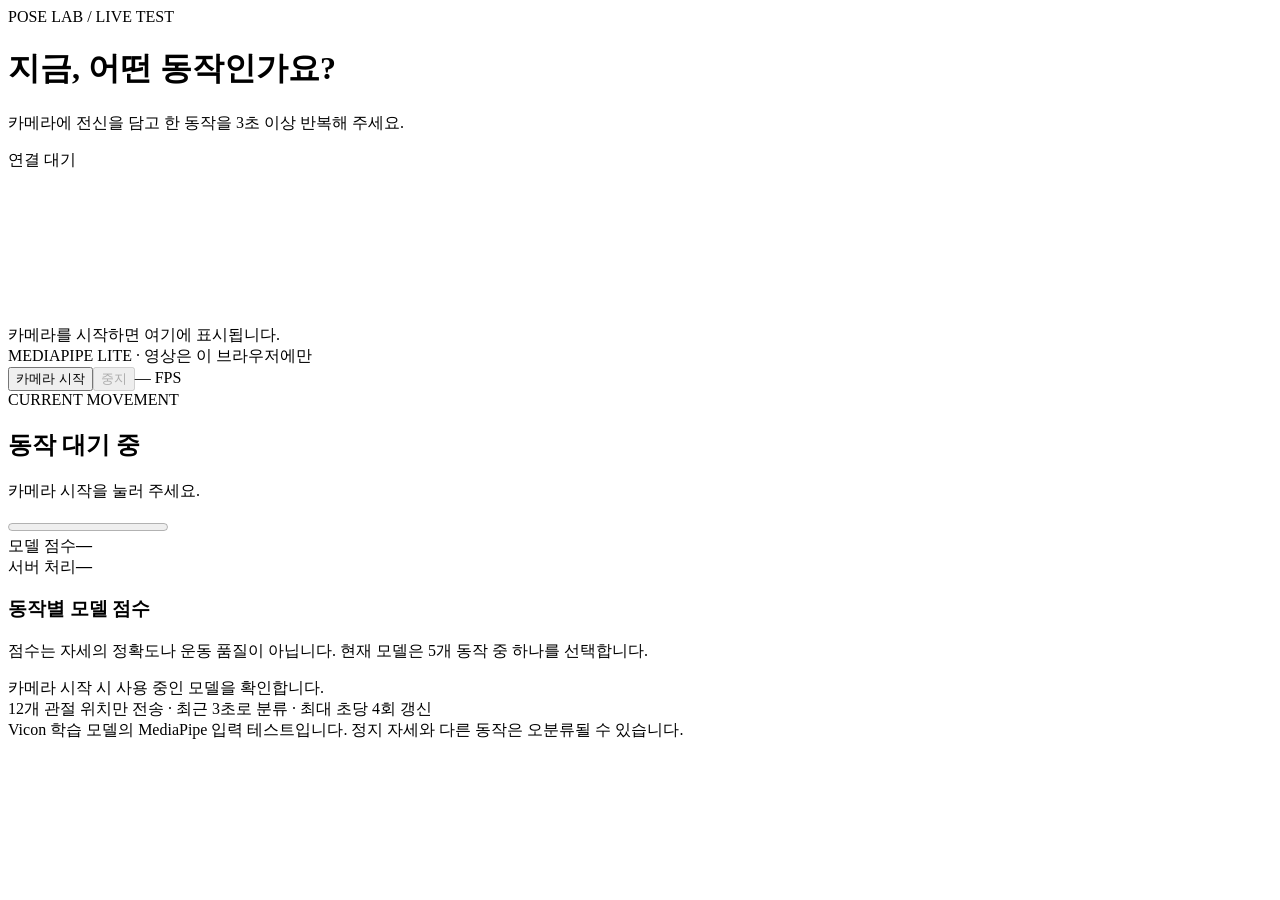
==== web/index.html @ cb7b40ad "version: 0.1.0 - 프론트엔드에서 포즈 추정기능까지 확인" ====
<!doctype html>
<html lang="ko">
<head><meta charset="utf-8"><meta name="viewport" content="width=device-width,initial-scale=1"><title>Pose Lab · 실시간 동작 테스트</title><link rel="stylesheet" href="/static/style.css"></head>
<body><main>
<header><div><span class="eyebrow">POSE LAB / LIVE TEST</span><h1>지금, 어떤 동작인가요?</h1><p>카메라에 전신을 담고 한 동작을 3초 이상 반복해 주세요.</p></div><span id="connection" class="badge">연결 대기</span></header>
<section class="layout"><div class="camera-card"><div class="camera"><video id="video" autoplay playsinline muted></video><canvas id="overlay"></canvas><div id="placeholder">카메라를 시작하면 여기에 표시됩니다.</div><span class="camera-label">MEDIAPIPE LITE · 영상은 이 브라우저에만</span></div><div class="controls"><button id="start">카메라 시작</button><button id="stop" class="secondary" disabled>중지</button><span id="fps">— FPS</span></div></div>
<aside><span class="eyebrow">CURRENT MOVEMENT</span><h2 id="label">동작 대기 중</h2><p id="status" role="status" aria-live="polite">카메라 시작을 눌러 주세요.</p><progress id="progress" value="0" max="1"></progress><div class="stats"><div><span>모델 점수</span><strong id="score">—</strong></div><div><span>서버 처리</span><strong id="latency">—</strong></div></div><h3>동작별 모델 점수</h3><div id="classes"></div><p class="note">점수는 자세의 정확도나 운동 품질이 아닙니다. 현재 모델은 5개 동작 중 하나를 선택합니다.</p></aside></section>
<footer><span id="model-info">카메라 시작 시 사용 중인 모델을 확인합니다.</span><br>12개 관절 위치만 전송 · 최근 3초로 분류 · 최대 초당 4회 갱신<br>Vicon 학습 모델의 MediaPipe 입력 테스트입니다. 정지 자세와 다른 동작은 오분류될 수 있습니다.</footer>
</main><script type="module" src="/static/app.js"></script></body></html>
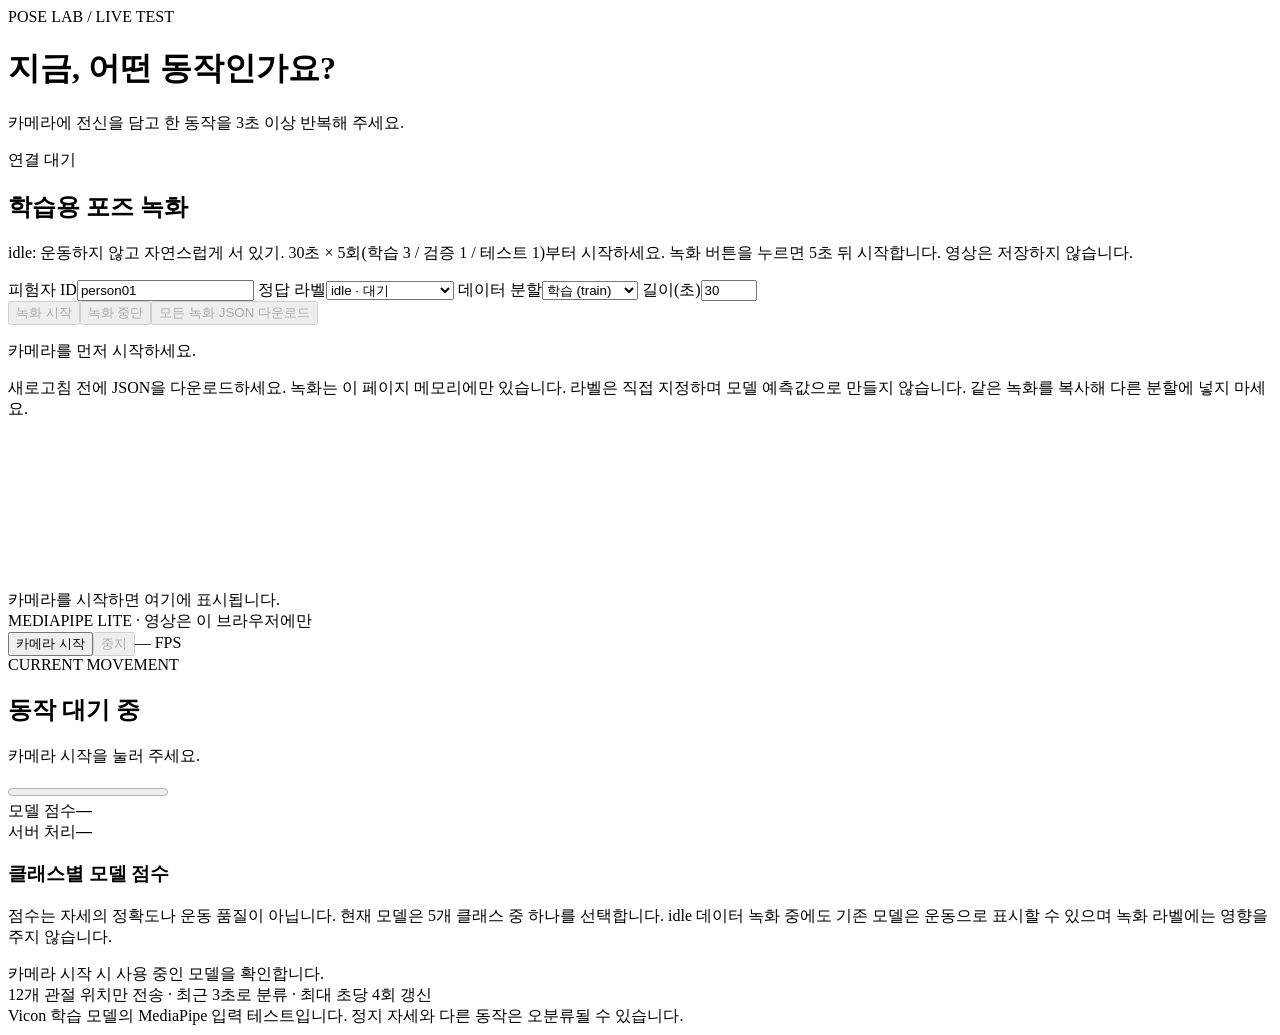
==== commit 94541cb2: "idle 학습 및 m07 제거" ====
--- a/web/index.html
+++ b/web/index.html
@@ -3,7 +3,18 @@
 <head><meta charset="utf-8"><meta name="viewport" content="width=device-width,initial-scale=1"><title>Pose Lab · 실시간 동작 테스트</title><link rel="stylesheet" href="/static/style.css"></head>
 <body><main>
 <header><div><span class="eyebrow">POSE LAB / LIVE TEST</span><h1>지금, 어떤 동작인가요?</h1><p>카메라에 전신을 담고 한 동작을 3초 이상 반복해 주세요.</p></div><span id="connection" class="badge">연결 대기</span></header>
+<section class="record-panel" aria-label="학습용 포즈 녹화">
+<h2>학습용 포즈 녹화</h2><p>idle: 운동하지 않고 자연스럽게 서 있기. 30초 × 5회(학습 3 / 검증 1 / 테스트 1)부터 시작하세요. 녹화 버튼을 누르면 5초 뒤 시작합니다. 영상은 저장하지 않습니다.</p>
+<div class="record-fields">
+<label>피험자 ID<input id="record-subject" value="person01" maxlength="40" autocomplete="off"></label>
+<label>정답 라벨<select id="record-label"><option value="idle">idle · 대기</option><option value="m01">M01 · 딥 스쿼트</option><option value="m03">M03 · 인라인 런지</option><option value="m04">M04 · 사이드 런지</option><option value="m06">M06 · 다리 들기</option></select></label>
+<label>데이터 분할<select id="record-split"><option value="train">학습 (train)</option><option value="val">검증 (val)</option><option value="test">테스트 (test)</option></select></label>
+<label>길이(초)<input id="record-seconds" type="number" min="10" max="120" value="30"></label>
+</div><div class="controls"><button id="record-start" disabled>녹화 시작</button><button id="record-cancel" class="secondary" disabled>녹화 중단</button><button id="record-download" class="secondary" disabled>모든 녹화 JSON 다운로드</button></div>
+<p id="record-status" role="status">카메라를 먼저 시작하세요.</p><ul id="record-list"></ul>
+<p class="note">새로고침 전에 JSON을 다운로드하세요. 녹화는 이 페이지 메모리에만 있습니다. 라벨은 직접 지정하며 모델 예측값으로 만들지 않습니다. 같은 녹화를 복사해 다른 분할에 넣지 마세요.</p>
+</section>
 <section class="layout"><div class="camera-card"><div class="camera"><video id="video" autoplay playsinline muted></video><canvas id="overlay"></canvas><div id="placeholder">카메라를 시작하면 여기에 표시됩니다.</div><span class="camera-label">MEDIAPIPE LITE · 영상은 이 브라우저에만</span></div><div class="controls"><button id="start">카메라 시작</button><button id="stop" class="secondary" disabled>중지</button><span id="fps">— FPS</span></div></div>
-<aside><span class="eyebrow">CURRENT MOVEMENT</span><h2 id="label">동작 대기 중</h2><p id="status" role="status" aria-live="polite">카메라 시작을 눌러 주세요.</p><progress id="progress" value="0" max="1"></progress><div class="stats"><div><span>모델 점수</span><strong id="score">—</strong></div><div><span>서버 처리</span><strong id="latency">—</strong></div></div><h3>동작별 모델 점수</h3><div id="classes"></div><p class="note">점수는 자세의 정확도나 운동 품질이 아닙니다. 현재 모델은 5개 동작 중 하나를 선택합니다.</p></aside></section>
+<aside><span class="eyebrow">CURRENT MOVEMENT</span><h2 id="label">동작 대기 중</h2><p id="status" role="status" aria-live="polite">카메라 시작을 눌러 주세요.</p><progress id="progress" value="0" max="1"></progress><div class="stats"><div><span>모델 점수</span><strong id="score">—</strong></div><div><span>서버 처리</span><strong id="latency">—</strong></div></div><h3>클래스별 모델 점수</h3><div id="classes"></div><p class="note">점수는 자세의 정확도나 운동 품질이 아닙니다. 현재 모델은 <span id="class-count">5</span>개 클래스 중 하나를 선택합니다. idle 데이터 녹화 중에도 기존 모델은 운동으로 표시할 수 있으며 녹화 라벨에는 영향을 주지 않습니다.</p></aside></section>
 <footer><span id="model-info">카메라 시작 시 사용 중인 모델을 확인합니다.</span><br>12개 관절 위치만 전송 · 최근 3초로 분류 · 최대 초당 4회 갱신<br>Vicon 학습 모델의 MediaPipe 입력 테스트입니다. 정지 자세와 다른 동작은 오분류될 수 있습니다.</footer>
 </main><script type="module" src="/static/app.js"></script></body></html>
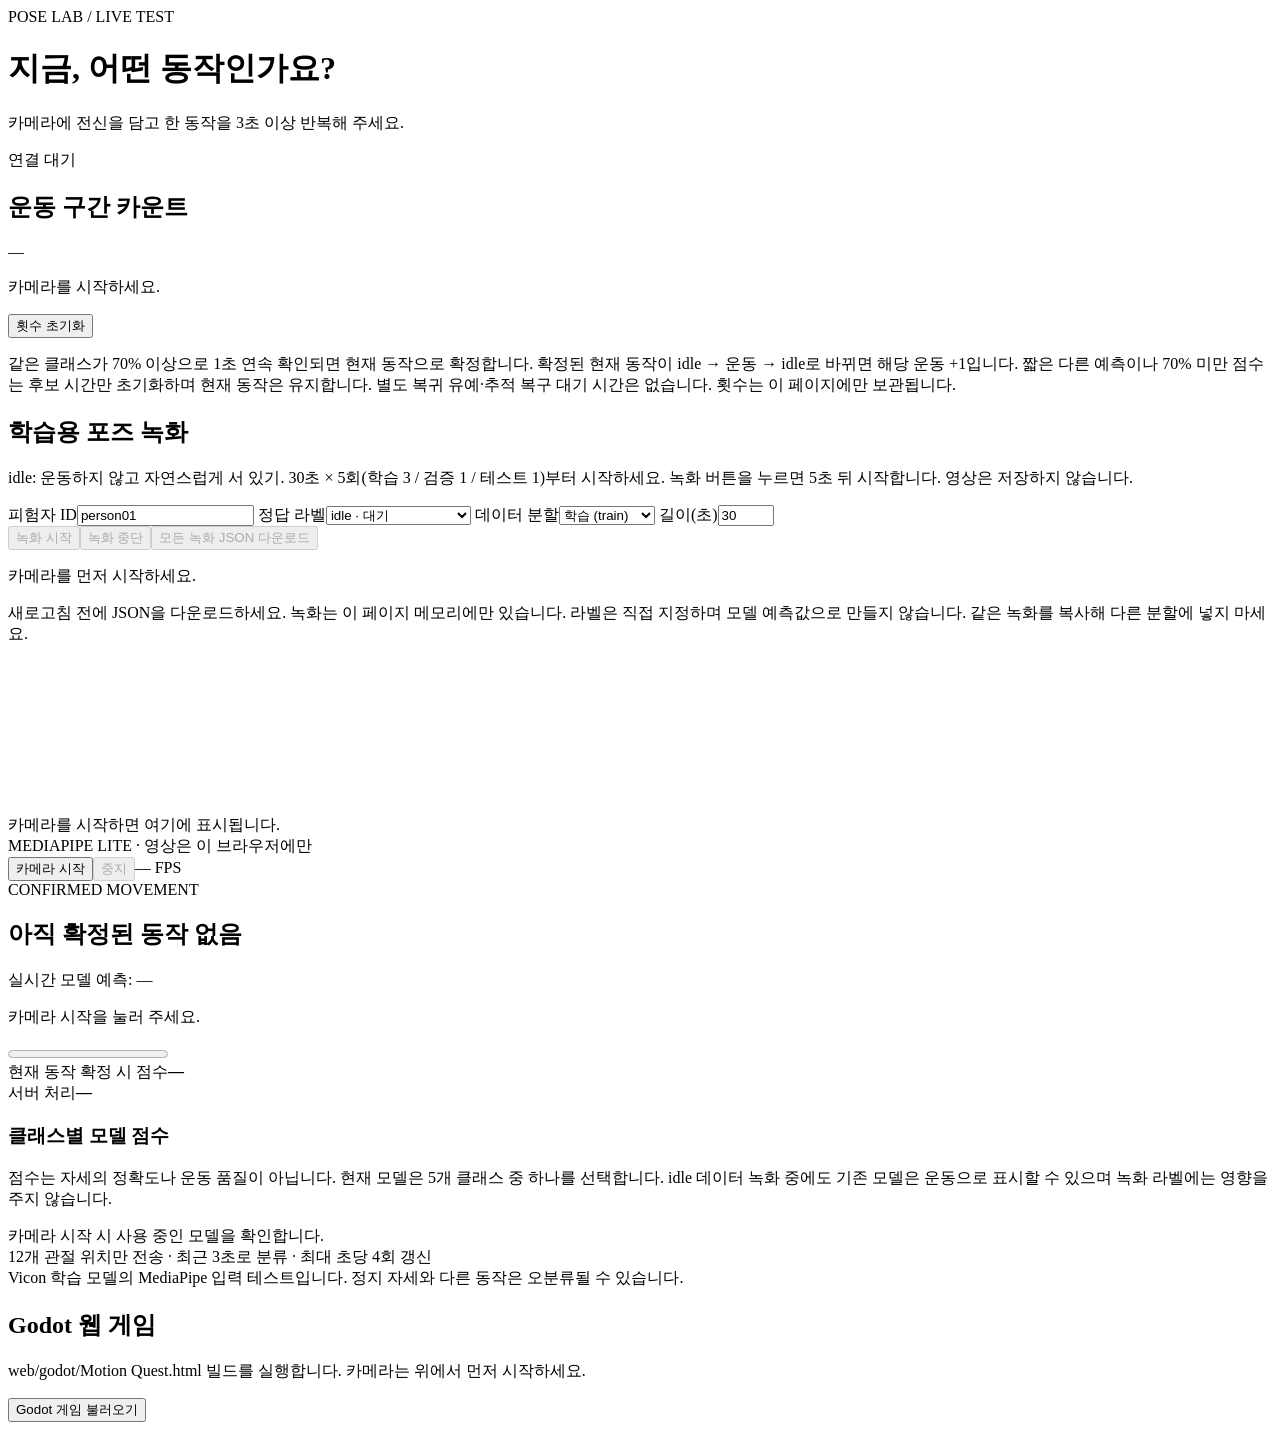
==== commit 86dca73a: "카운터 기능 & 고도 연동 정상화 - 서서 발 곧게 뻗기 클래스를 어깨 내외전(m09) 클래스로 대체. - godot 파일들을 깃에 올리지 않았음. 나중에 관리하게 될듯" ====
--- a/web/index.html
+++ b/web/index.html
@@ -3,11 +3,17 @@
 <head><meta charset="utf-8"><meta name="viewport" content="width=device-width,initial-scale=1"><title>Pose Lab · 실시간 동작 테스트</title><link rel="stylesheet" href="/static/style.css"></head>
 <body><main>
 <header><div><span class="eyebrow">POSE LAB / LIVE TEST</span><h1>지금, 어떤 동작인가요?</h1><p>카메라에 전신을 담고 한 동작을 3초 이상 반복해 주세요.</p></div><span id="connection" class="badge">연결 대기</span></header>
+<section class="record-panel" aria-label="운동 구간 카운트">
+<h2>운동 구간 카운트</h2><p id="count-list">—</p><p id="count-status" role="status">카메라를 시작하세요.</p>
+<p id="count-detail" role="status"></p>
+<button id="count-reset" class="secondary">횟수 초기화</button>
+<p class="note">같은 클래스가 70% 이상으로 1초 연속 확인되면 현재 동작으로 확정합니다. 확정된 현재 동작이 idle → 운동 → idle로 바뀌면 해당 운동 +1입니다. 짧은 다른 예측이나 70% 미만 점수는 후보 시간만 초기화하며 현재 동작은 유지합니다. 별도 복귀 유예·추적 복구 대기 시간은 없습니다. 횟수는 이 페이지에만 보관됩니다.</p>
+</section>
 <section class="record-panel" aria-label="학습용 포즈 녹화">
 <h2>학습용 포즈 녹화</h2><p>idle: 운동하지 않고 자연스럽게 서 있기. 30초 × 5회(학습 3 / 검증 1 / 테스트 1)부터 시작하세요. 녹화 버튼을 누르면 5초 뒤 시작합니다. 영상은 저장하지 않습니다.</p>
 <div class="record-fields">
 <label>피험자 ID<input id="record-subject" value="person01" maxlength="40" autocomplete="off"></label>
-<label>정답 라벨<select id="record-label"><option value="idle">idle · 대기</option><option value="m01">M01 · 딥 스쿼트</option><option value="m03">M03 · 인라인 런지</option><option value="m04">M04 · 사이드 런지</option><option value="m06">M06 · 다리 들기</option></select></label>
+<label>정답 라벨<select id="record-label"><option value="idle">idle · 대기</option><option value="m01">M01 · 딥 스쿼트</option><option value="m03">M03 · 인라인 런지</option><option value="m04">M04 · 사이드 런지</option><option value="m09">M09 · 어깨 내·외회전</option></select></label>
 <label>데이터 분할<select id="record-split"><option value="train">학습 (train)</option><option value="val">검증 (val)</option><option value="test">테스트 (test)</option></select></label>
 <label>길이(초)<input id="record-seconds" type="number" min="10" max="120" value="30"></label>
 </div><div class="controls"><button id="record-start" disabled>녹화 시작</button><button id="record-cancel" class="secondary" disabled>녹화 중단</button><button id="record-download" class="secondary" disabled>모든 녹화 JSON 다운로드</button></div>
@@ -15,6 +21,11 @@
 <p class="note">새로고침 전에 JSON을 다운로드하세요. 녹화는 이 페이지 메모리에만 있습니다. 라벨은 직접 지정하며 모델 예측값으로 만들지 않습니다. 같은 녹화를 복사해 다른 분할에 넣지 마세요.</p>
 </section>
 <section class="layout"><div class="camera-card"><div class="camera"><video id="video" autoplay playsinline muted></video><canvas id="overlay"></canvas><div id="placeholder">카메라를 시작하면 여기에 표시됩니다.</div><span class="camera-label">MEDIAPIPE LITE · 영상은 이 브라우저에만</span></div><div class="controls"><button id="start">카메라 시작</button><button id="stop" class="secondary" disabled>중지</button><span id="fps">— FPS</span></div></div>
-<aside><span class="eyebrow">CURRENT MOVEMENT</span><h2 id="label">동작 대기 중</h2><p id="status" role="status" aria-live="polite">카메라 시작을 눌러 주세요.</p><progress id="progress" value="0" max="1"></progress><div class="stats"><div><span>모델 점수</span><strong id="score">—</strong></div><div><span>서버 처리</span><strong id="latency">—</strong></div></div><h3>클래스별 모델 점수</h3><div id="classes"></div><p class="note">점수는 자세의 정확도나 운동 품질이 아닙니다. 현재 모델은 <span id="class-count">5</span>개 클래스 중 하나를 선택합니다. idle 데이터 녹화 중에도 기존 모델은 운동으로 표시할 수 있으며 녹화 라벨에는 영향을 주지 않습니다.</p></aside></section>
+<aside><span class="eyebrow">CONFIRMED MOVEMENT</span><h2 id="label">아직 확정된 동작 없음</h2><p id="raw-prediction">실시간 모델 예측: —</p><p id="status" role="status" aria-live="polite">카메라 시작을 눌러 주세요.</p><progress id="progress" value="0" max="1"></progress><div class="stats"><div><span>현재 동작 확정 시 점수</span><strong id="score">—</strong></div><div><span>서버 처리</span><strong id="latency">—</strong></div></div><h3>클래스별 모델 점수</h3><div id="classes"></div><p class="note">점수는 자세의 정확도나 운동 품질이 아닙니다. 현재 모델은 <span id="class-count">5</span>개 클래스 중 하나를 선택합니다. idle 데이터 녹화 중에도 기존 모델은 운동으로 표시할 수 있으며 녹화 라벨에는 영향을 주지 않습니다.</p></aside></section>
 <footer><span id="model-info">카메라 시작 시 사용 중인 모델을 확인합니다.</span><br>12개 관절 위치만 전송 · 최근 3초로 분류 · 최대 초당 4회 갱신<br>Vicon 학습 모델의 MediaPipe 입력 테스트입니다. 정지 자세와 다른 동작은 오분류될 수 있습니다.</footer>
+<section class="record-panel" aria-label="Godot 웹 게임">
+<h2>Godot 웹 게임</h2><p>web/godot/Motion Quest.html 빌드를 실행합니다. 카메라는 위에서 먼저 시작하세요.</p>
+<button id="godot-load" class="secondary">Godot 게임 불러오기</button>
+<iframe id="godot-frame" title="Godot 웹 게임" hidden allow="fullscreen; autoplay" style="width:100%;height:540px;border:0;margin-top:16px"></iframe>
+</section>
 </main><script type="module" src="/static/app.js"></script></body></html>
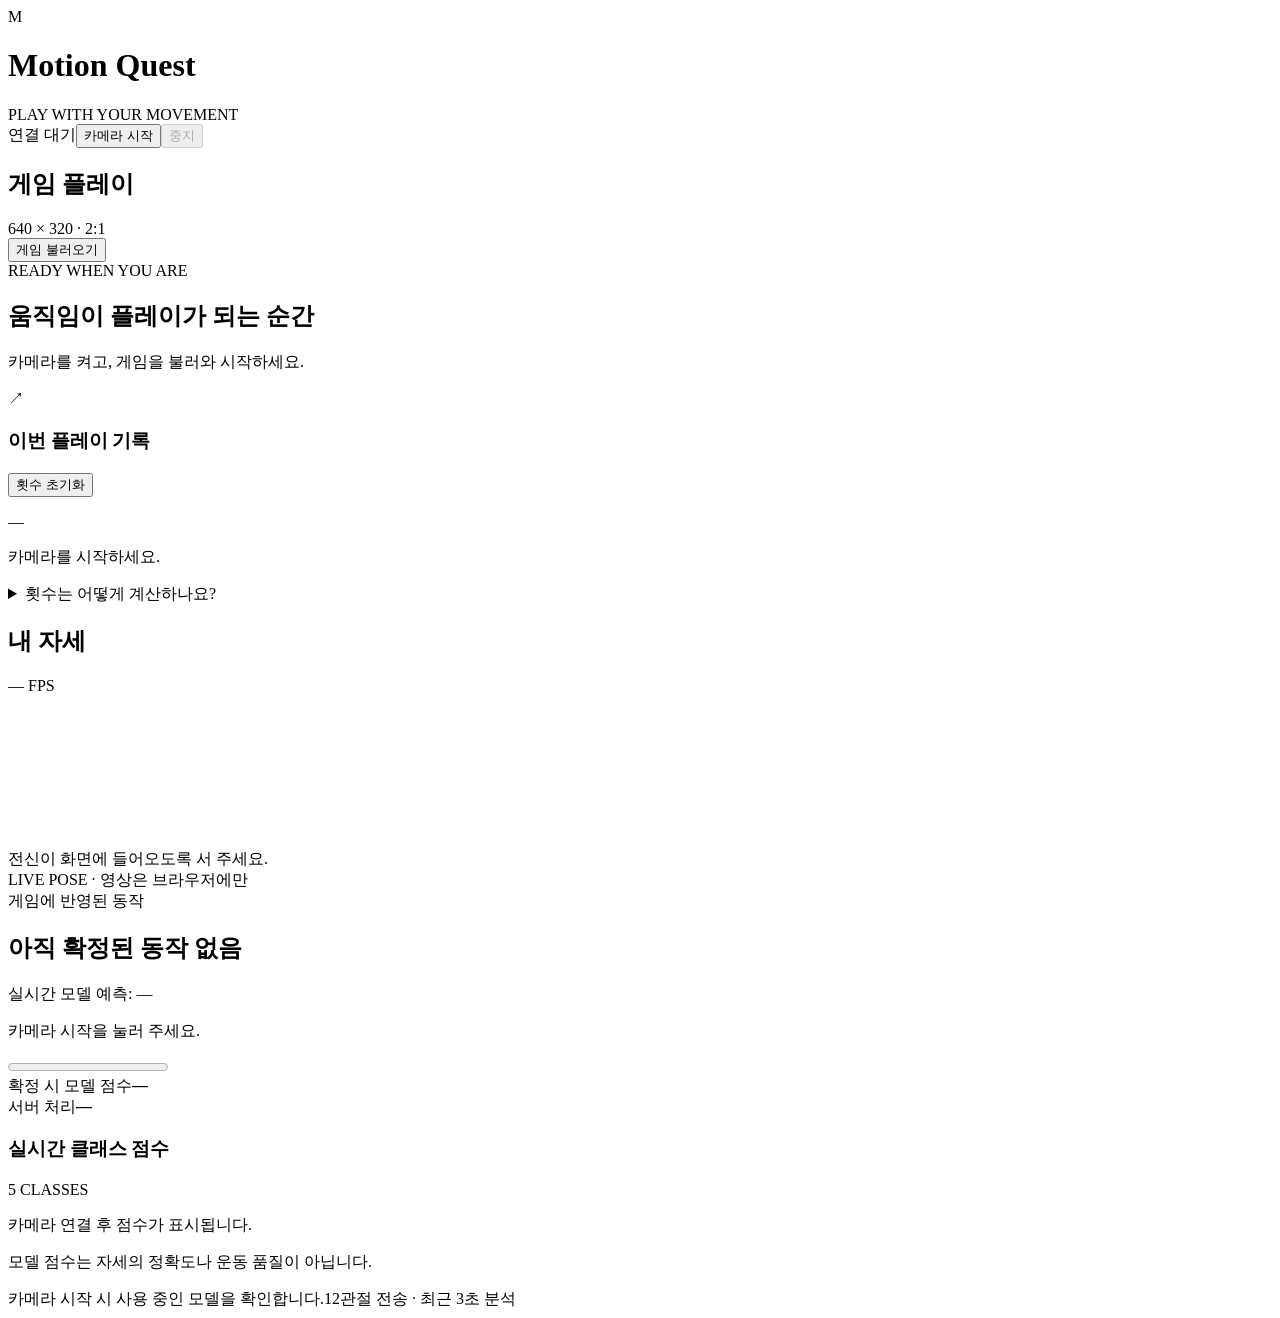
==== commit 0b113b26: "version 0.5" ====
--- a/web/index.html
+++ b/web/index.html
@@ -1,15 +1,22 @@
 <!doctype html>
 <html lang="ko">
-<head><meta charset="utf-8"><meta name="viewport" content="width=device-width,initial-scale=1"><title>Pose Lab · 실시간 동작 테스트</title><link rel="stylesheet" href="/static/style.css"></head>
+<head><meta charset="utf-8"><meta name="viewport" content="width=device-width,initial-scale=1"><title>Motion Quest · Pose Lab</title><link rel="stylesheet" href="/static/style.css"></head>
 <body><main>
-<header><div><span class="eyebrow">POSE LAB / LIVE TEST</span><h1>지금, 어떤 동작인가요?</h1><p>카메라에 전신을 담고 한 동작을 3초 이상 반복해 주세요.</p></div><span id="connection" class="badge">연결 대기</span></header>
-<section class="record-panel" aria-label="운동 구간 카운트">
-<h2>운동 구간 카운트</h2><p id="count-list">—</p><p id="count-status" role="status">카메라를 시작하세요.</p>
-<p id="count-detail" role="status"></p>
-<button id="count-reset" class="secondary">횟수 초기화</button>
-<p class="note">같은 클래스가 70% 이상으로 1초 연속 확인되면 현재 동작으로 확정합니다. 확정된 현재 동작이 idle → 운동 → idle로 바뀌면 해당 운동 +1입니다. 짧은 다른 예측이나 70% 미만 점수는 후보 시간만 초기화하며 현재 동작은 유지합니다. 별도 복귀 유예·추적 복구 대기 시간은 없습니다. 횟수는 이 페이지에만 보관됩니다.</p>
+<header class="topbar"><div class="brand"><span class="brand-icon" aria-hidden="true">M</span><div><h1>Motion Quest</h1><span class="eyebrow">PLAY WITH YOUR MOVEMENT</span></div></div><div class="header-actions"><span id="connection" class="badge">연결 대기</span><button id="start">카메라 시작</button><button id="stop" class="secondary" disabled>중지</button></div></header>
+<div class="dashboard">
+<section class="game-card" aria-label="Godot 웹 게임">
+<div class="panel-heading"><div><span class="live-dot" aria-hidden="true"></span><h2>게임 플레이</h2><span class="muted">640 × 320 · 2:1</span></div><button id="godot-load" class="secondary">게임 불러오기</button></div>
+<div class="game-stage"><div class="game-placeholder"><span class="eyebrow">READY WHEN YOU ARE</span><h2>움직임이 플레이가 되는 순간</h2><p>카메라를 켜고, 게임을 불러와 시작하세요.</p><span class="stage-mark" aria-hidden="true">↗</span></div><iframe id="godot-frame" title="Motion Quest 게임 화면" hidden allow="fullscreen; autoplay"></iframe></div>
+<div class="game-bottom"><section class="count-panel" aria-label="운동 구간 카운트"><div class="panel-heading"><h3>이번 플레이 기록</h3><button id="count-reset" class="text-button">횟수 초기화</button></div><p id="count-list">—</p><p id="count-status" role="status">카메라를 시작하세요.</p><p id="count-detail" role="status"></p></section><details class="count-help"><summary>횟수는 어떻게 계산하나요?</summary><p>같은 동작이 70% 이상으로 1초간 확인되면 확정합니다. 대기 → 운동 → 대기로 돌아오면 해당 운동을 1회 기록합니다. 횟수는 현재 페이지에만 보관됩니다.</p></details></div>
 </section>
-<section class="record-panel" aria-label="학습용 포즈 녹화">
+<aside class="side-panel" aria-label="내 자세와 모델 분석">
+<section class="camera-card"><div class="panel-heading"><h2>내 자세</h2><span id="fps">— FPS</span></div><div class="camera"><video id="video" autoplay playsinline muted></video><canvas id="overlay"></canvas><div id="placeholder">전신이 화면에 들어오도록 서 주세요.</div><span class="camera-label">LIVE POSE · 영상은 브라우저에만</span></div></section>
+<section class="analysis-card"><span class="eyebrow">게임에 반영된 동작</span><h2 id="label">아직 확정된 동작 없음</h2><p id="raw-prediction">실시간 모델 예측: —</p><p id="status" role="status" aria-live="polite">카메라 시작을 눌러 주세요.</p><progress id="progress" value="0" max="1" aria-label="동작 수집 진행률"></progress><div class="stats"><div><span>확정 시 모델 점수</span><strong id="score">—</strong></div><div><span>서버 처리</span><strong id="latency">—</strong></div></div><div class="panel-heading"><h3>실시간 클래스 점수</h3><span class="muted"><span id="class-count">5</span> CLASSES</span></div><div id="classes"><p class="empty-scores">카메라 연결 후 점수가 표시됩니다.</p></div><p class="note">모델 점수는 자세의 정확도나 운동 품질이 아닙니다.</p></section>
+</aside>
+</div>
+<div class="utility-row"><span id="model-info">카메라 시작 시 사용 중인 모델을 확인합니다.</span><span>12관절 전송 · 최근 3초 분석</span></div>
+<!-- Recording UI is retained for its existing JS bindings, but unavailable in the client UI. -->
+<details class="record-panel" hidden inert aria-hidden="true"><summary>학습용 포즈 녹화 <span>필요할 때 열어 좌표를 기록하세요</span></summary><div class="record-content">
 <h2>학습용 포즈 녹화</h2><p>idle: 운동하지 않고 자연스럽게 서 있기. 30초 × 5회(학습 3 / 검증 1 / 테스트 1)부터 시작하세요. 녹화 버튼을 누르면 5초 뒤 시작합니다. 영상은 저장하지 않습니다.</p>
 <div class="record-fields">
 <label>피험자 ID<input id="record-subject" value="person01" maxlength="40" autocomplete="off"></label>
@@ -19,13 +26,5 @@
 </div><div class="controls"><button id="record-start" disabled>녹화 시작</button><button id="record-cancel" class="secondary" disabled>녹화 중단</button><button id="record-download" class="secondary" disabled>모든 녹화 JSON 다운로드</button></div>
 <p id="record-status" role="status">카메라를 먼저 시작하세요.</p><ul id="record-list"></ul>
 <p class="note">새로고침 전에 JSON을 다운로드하세요. 녹화는 이 페이지 메모리에만 있습니다. 라벨은 직접 지정하며 모델 예측값으로 만들지 않습니다. 같은 녹화를 복사해 다른 분할에 넣지 마세요.</p>
-</section>
-<section class="layout"><div class="camera-card"><div class="camera"><video id="video" autoplay playsinline muted></video><canvas id="overlay"></canvas><div id="placeholder">카메라를 시작하면 여기에 표시됩니다.</div><span class="camera-label">MEDIAPIPE LITE · 영상은 이 브라우저에만</span></div><div class="controls"><button id="start">카메라 시작</button><button id="stop" class="secondary" disabled>중지</button><span id="fps">— FPS</span></div></div>
-<aside><span class="eyebrow">CONFIRMED MOVEMENT</span><h2 id="label">아직 확정된 동작 없음</h2><p id="raw-prediction">실시간 모델 예측: —</p><p id="status" role="status" aria-live="polite">카메라 시작을 눌러 주세요.</p><progress id="progress" value="0" max="1"></progress><div class="stats"><div><span>현재 동작 확정 시 점수</span><strong id="score">—</strong></div><div><span>서버 처리</span><strong id="latency">—</strong></div></div><h3>클래스별 모델 점수</h3><div id="classes"></div><p class="note">점수는 자세의 정확도나 운동 품질이 아닙니다. 현재 모델은 <span id="class-count">5</span>개 클래스 중 하나를 선택합니다. idle 데이터 녹화 중에도 기존 모델은 운동으로 표시할 수 있으며 녹화 라벨에는 영향을 주지 않습니다.</p></aside></section>
-<footer><span id="model-info">카메라 시작 시 사용 중인 모델을 확인합니다.</span><br>12개 관절 위치만 전송 · 최근 3초로 분류 · 최대 초당 4회 갱신<br>Vicon 학습 모델의 MediaPipe 입력 테스트입니다. 정지 자세와 다른 동작은 오분류될 수 있습니다.</footer>
-<section class="record-panel" aria-label="Godot 웹 게임">
-<h2>Godot 웹 게임</h2><p>web/godot/Motion Quest.html 빌드를 실행합니다. 카메라는 위에서 먼저 시작하세요.</p>
-<button id="godot-load" class="secondary">Godot 게임 불러오기</button>
-<iframe id="godot-frame" title="Godot 웹 게임" hidden allow="fullscreen; autoplay" style="width:100%;height:540px;border:0;margin-top:16px"></iframe>
-</section>
+</div></details>
 </main><script type="module" src="/static/app.js"></script></body></html>
